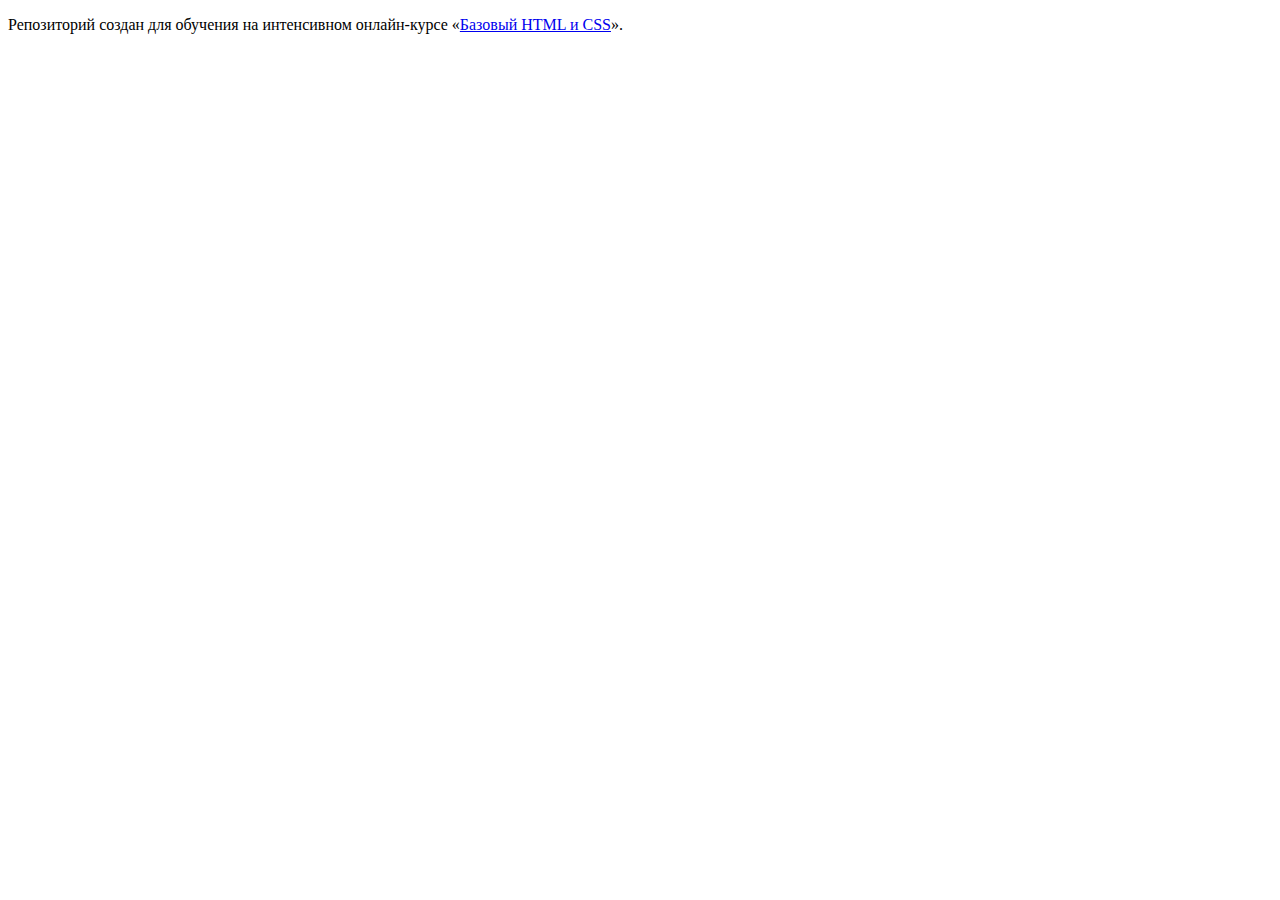
==== index.html @ f528b7aa ":hatching_chick:" ====
<!DOCTYPE html>
<html lang="ru">
  <head>
    <meta charset="utf-8">
    <title>HTML Academy: Седона</title>
  </head>
  <body>

    <p>Репозиторий создан для обучения на интенсивном онлайн‑курсе «<a href="https://htmlacademy.ru/intensive/htmlcss">Базовый HTML и CSS</a>».</p>

  </body>
</html>
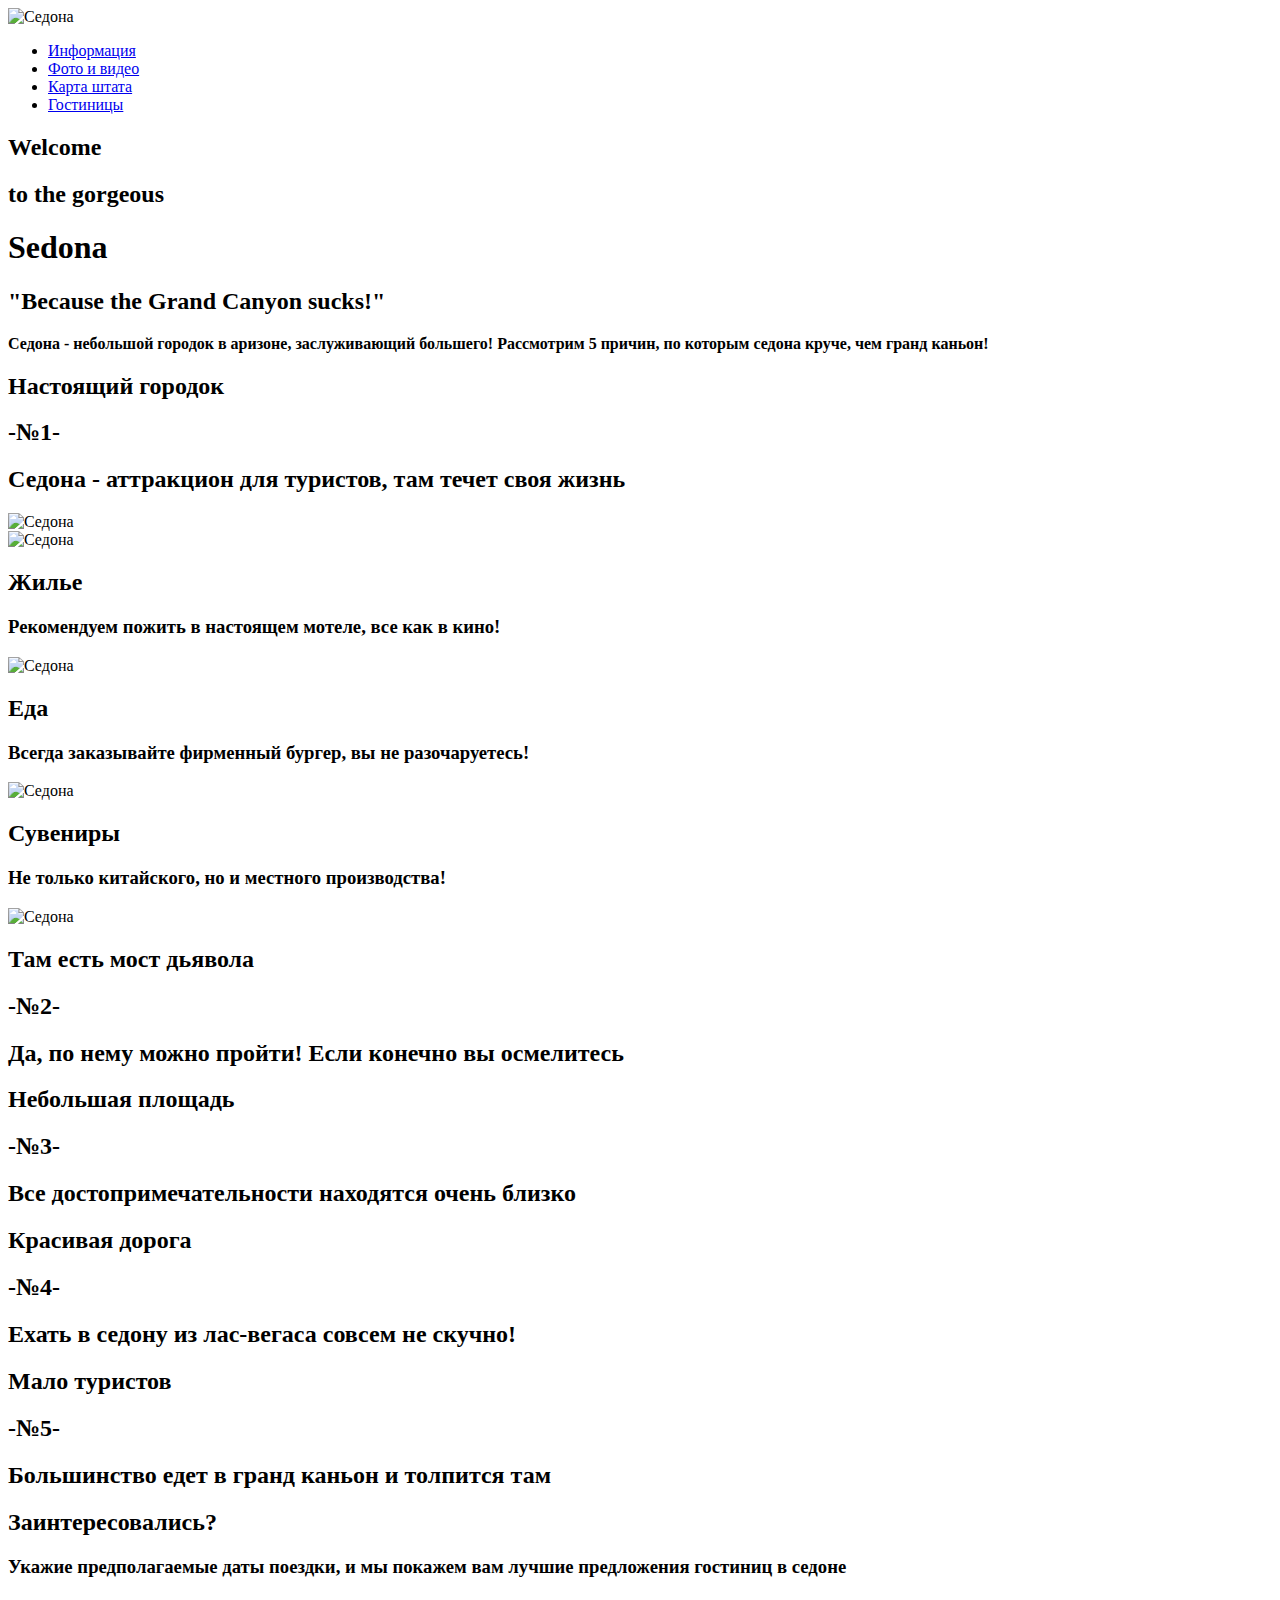
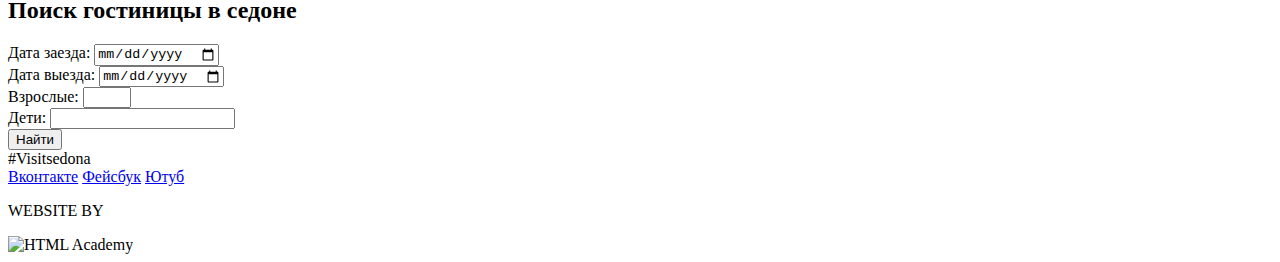
==== commit 57139101: "Разметка Каталога и Главной" ====
--- a/index.html
+++ b/index.html
@@ -5,8 +5,130 @@
     <title>HTML Academy: Седона</title>
   </head>
   <body>
-
-    <p>Репозиторий создан для обучения на интенсивном онлайн‑курсе «<a href="https://htmlacademy.ru/intensive/htmlcss">Базовый HTML и CSS</a>».</p>
-
+    <header class="main-header">
+          <div class="container">
+          <div class="logo">
+            <img src="http://placehold.it/150x100" alt="Седона" width="150" height="75">
+          </div>
+            <nav class="main-navigation">
+              <ul>
+                <li>
+                  <a href="#">Информация</a>
+                </li>
+                <li>
+                  <a href="#">Фото и видео</a>
+                </li>
+                <li>
+                  <a href="#">Карта штата</a>
+                </li>
+                <li>
+                  <a href="#">Гостиницы</a>
+                </li>
+              </ul>
+            </nav>
+          </div>
+        </header>
+    <main>
+      <div class="slide">
+        <h2 class="slide-sign1">Welcome</h2>
+        <h2 class="slide-sign2">to the gorgeous</h2>
+        <h1>Sedona</h1>
+        <h2 class="slide-sign2">"Because the Grand Canyon sucks!"</h2>
+      </div>
+      <div class="middle">
+        <b class="middle-sign1">Седона - небольшой городок в аризоне, заслуживающий большего!</b>
+        <b class="middle-sign2">Рассмотрим 5 причин, по которым седона круче, чем гранд каньон!</b>
+        <section class="middle-real">
+          <h2 class="middle-real-sign1">Настоящий городок</h2>
+          <h2 class="middle-real-sign2">-№1-</h2>
+          <h2 class="middle-real-sign3">Седона - аттракцион для туристов, там течет своя жизнь</h2>
+        </section>
+        <section class="middle-real-img">
+          <img class="middle-real-img1" src="http://placehold.it/150x100" alt="Седона" width="512" height="256">
+        </section>
+        <section class="middle-middle">
+        <img class="middle-middle-img" src="http://placehold.it/150x100" alt="Седона" width="150" height="150">
+        <h2 class="middle-middle-h2">Жилье</h2>
+        <h3 class="middle-middle-h3">Рекомендуем пожить в настоящем мотеле, все как в кино!</h3>
+        </section>
+        <section class="middle-middle">
+        <img class="middle-middle-img" src="http://placehold.it/150x100" alt="Седона" width="150" height="150">
+        <h2 class="middle-middle-h2">Еда</h2>
+        <h3 class="middle-middle-h3">Всегда заказывайте фирменный бургер, вы не разочаруетесь!</h3>
+        </section>
+        <section class="middle-middle">
+        <img class="middle-middle-img" src="http://placehold.it/150x100" alt="Седона" width="150" height="150">
+        <h2 class="middle-middle-h2">Сувениры</h2>
+        <h3 class="middle-middle-h3">Не только китайского, но и местного производства!</h3>
+        </section>
+        <section class="middle-bridge-img">
+          <img class="middle-bridge-img1" src="http://placehold.it/150x100" alt="Седона" width="512" height="256">
+        </section>
+        <section class="middle-bridge">
+          <h2 class="middle-bridge-sign1">Там есть мост дьявола</h2>
+          <h2 class="middle-bridge-sign2">-№2-</h2>
+          <h2 class="middle-bridge-sign3">Да, по нему можно пройти! Если конечно вы осмелитесь</h2>
+        </section>
+        <section class="middle-down">
+          <h2 class="middle-down-sign1">Небольшая площадь</h2>
+          <h2 class="middle-down-sign2">-№3-</h2>
+          <h2 class="middle-down-sign3">Все достопримечательности находятся очень близко</h2>
+        </section>
+        <section class="middle-down">
+          <h2 class="middle-down-sign1">Красивая дорога</h2>
+          <h2 class="middle-down-sign2">-№4-</h2>
+          <h2 class="middle-down-sign3">Ехать в седону из лас-вегаса совсем не скучно!</h2>
+        </section>
+        <section class="middle-down">
+          <h2 class="middle-down-sign1">Мало туристов</h2>
+          <h2 class="middle-down-sign2">-№5-</h2>
+          <h2 class="middle-down-sign3">Большинство едет в гранд каньон и толпится там</h2>
+        </section>
+      </div>
+      <div class="down">
+        <h2 class="down-sign1">Заинтересовались?</h2>
+        <h3 class="down-sign2">Укажие предполагаемые даты поездки,
+                                и мы покажем вам лучшие предложения гостиниц в седоне</h3>
+        <form class="hotel-form" action="/echo" method="post">
+          <div class="date-find"><h2>Поиск гостиницы в седоне</h2>
+          </div>
+          <div class="date-enter">
+                    <label for="date-enter">Дата заезда:</label>
+                    <input type="date" name="date-enter">
+          </div>
+          <div class="date-exit">
+                    <label for="date-exit">Дата выезда:</label>
+                    <input type="date" name="date-exit">
+          </div>
+          <div class="date-adult">
+                    <label for="date-adult">Взрослые:</label>
+                    <input type="number" min="1" max="5" name="date-adult">
+          </div>
+          <div class="date-child">
+                    <label for="date-child">Дети:</label>
+                    <input type="number" name="date-child">
+          </div>
+          <div class="submit">
+                    <input type="submit" value="Найти">
+          </div>
+        </form>
+      </div>
+    </main>
+    <footer class="main-footer">
+      <div class="container">
+        <section class="footer-contacts">
+          #Visitsedona
+        </section>
+        <section class="footer-social">
+          <a class="social-btn social-btn-vk" href="#">Вконтакте</a>
+          <a class="social-btn social-btn-fb" href="#">Фейсбук</a>
+          <a class="social-btn social-btn-youtube" href="#">Ютуб</a>
+        </section>
+        <section class="footer-copyright">
+          <p>WEBSITE BY</p>
+          <img class="btn" href="https://htmlacademy.ru" src="http://placehold.it/150x100" alt="HTML Academy" width="150" height="50">
+        </section>
+      </div>
+    </footer>
   </body>
 </html>
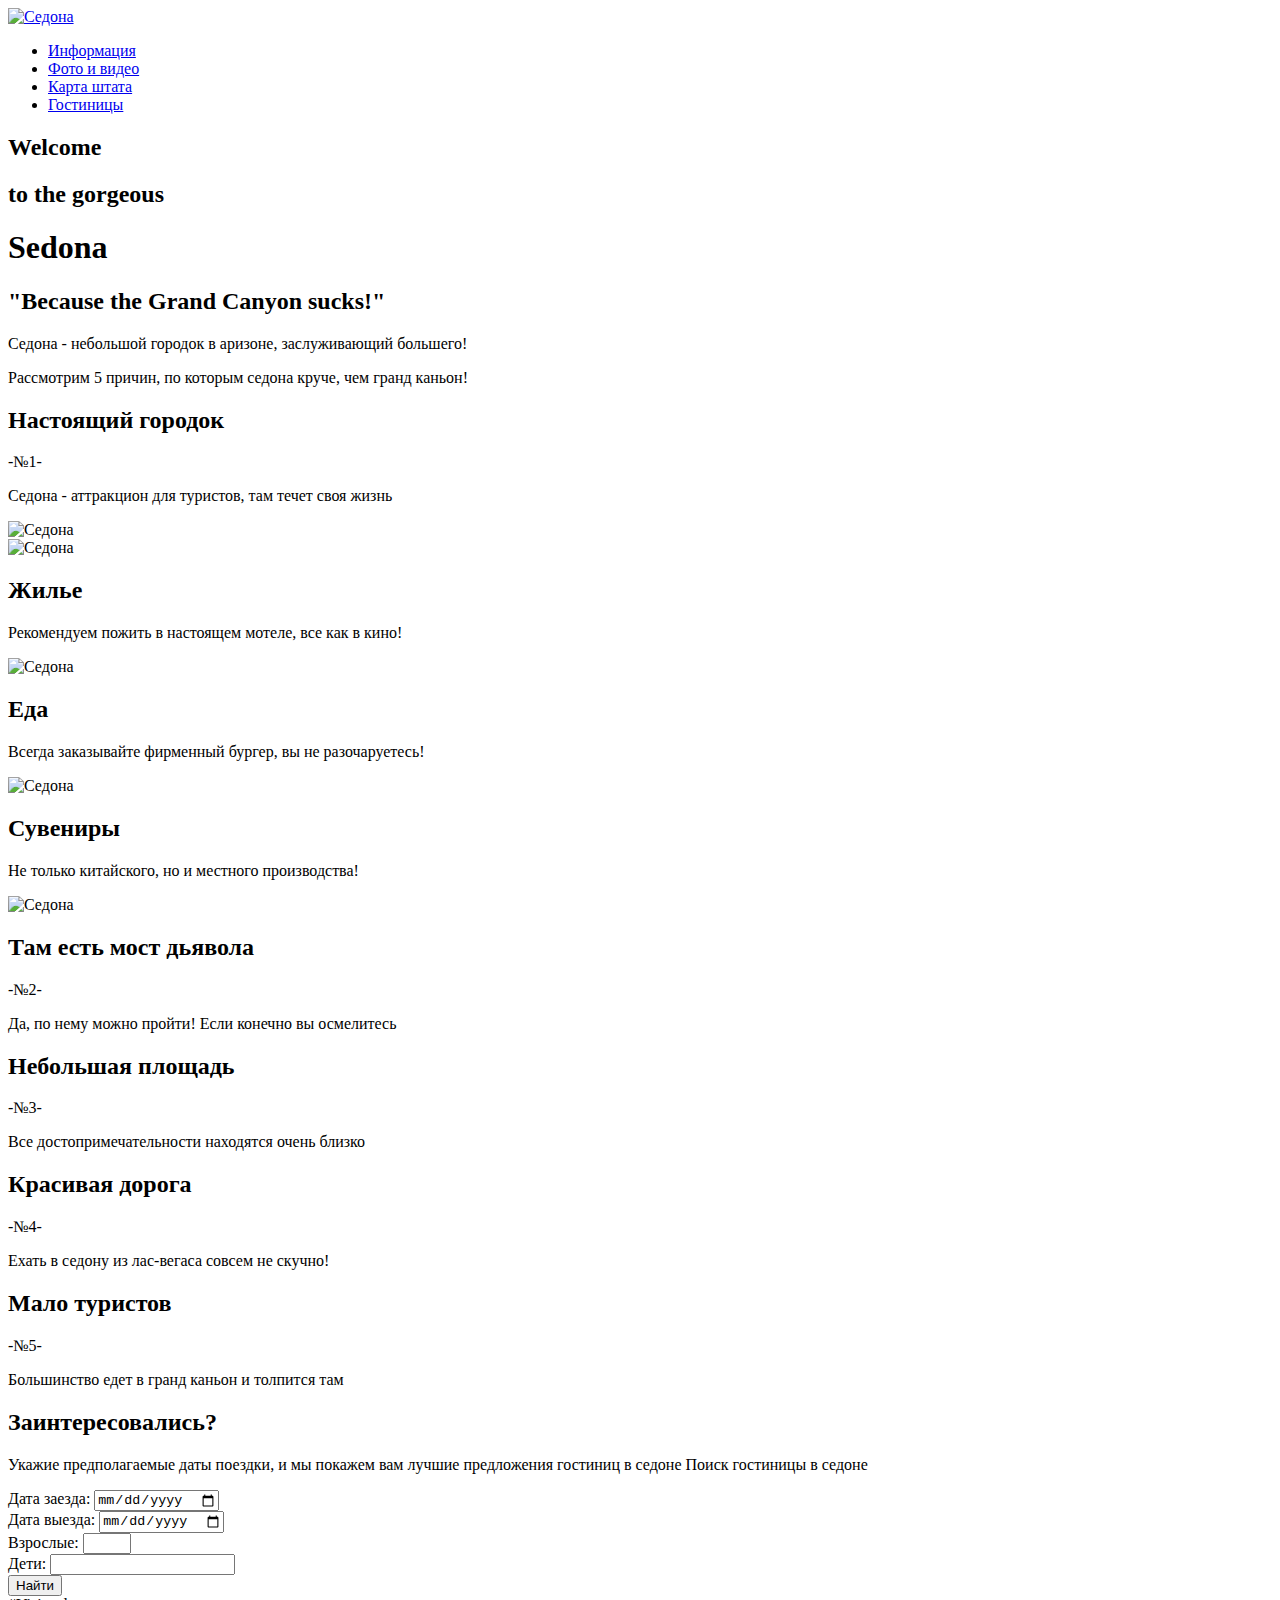
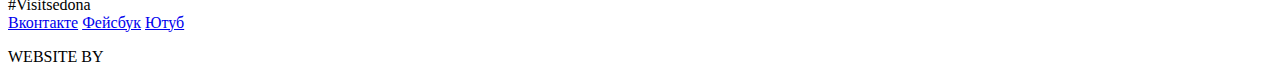
==== commit 9d4f1e6a: "Исправил Седону" ====
--- a/index.html
+++ b/index.html
@@ -7,7 +7,7 @@
   <body>
     <header class="main-header">
           <div class="container">
-          <div class="logo">
+          <a href="#" class="logo">
             <img src="http://placehold.it/150x100" alt="Седона" width="150" height="75">
           </div>
             <nav class="main-navigation">
@@ -36,62 +36,61 @@
         <h2 class="slide-sign2">"Because the Grand Canyon sucks!"</h2>
       </div>
       <div class="middle">
-        <b class="middle-sign1">Седона - небольшой городок в аризоне, заслуживающий большего!</b>
-        <b class="middle-sign2">Рассмотрим 5 причин, по которым седона круче, чем гранд каньон!</b>
+        <p class="middle-sign1">Седона - небольшой городок в аризоне, заслуживающий большего!</b>
+        <p class="middle-sign2">Рассмотрим 5 причин, по которым седона круче, чем гранд каньон!</b>
         <section class="middle-real">
-          <h2 class="middle-real-sign1">Настоящий городок</h2>
-          <h2 class="middle-real-sign2">-№1-</h2>
-          <h2 class="middle-real-sign3">Седона - аттракцион для туристов, там течет своя жизнь</h2>
+          <h2 class="middle-real-headline">Настоящий городок</h2>
+          <p class="middle-real-number">-№1-</h2>
+          <p class="middle-real-text">Седона - аттракцион для туристов, там течет своя жизнь</h2>
         </section>
         <section class="middle-real-img">
           <img class="middle-real-img1" src="http://placehold.it/150x100" alt="Седона" width="512" height="256">
         </section>
         <section class="middle-middle">
         <img class="middle-middle-img" src="http://placehold.it/150x100" alt="Седона" width="150" height="150">
-        <h2 class="middle-middle-h2">Жилье</h2>
-        <h3 class="middle-middle-h3">Рекомендуем пожить в настоящем мотеле, все как в кино!</h3>
+        <h2 class="middle-middle-headline">Жилье</h2>
+        <p class="middle-middle-text">Рекомендуем пожить в настоящем мотеле, все как в кино!</h3>
         </section>
         <section class="middle-middle">
         <img class="middle-middle-img" src="http://placehold.it/150x100" alt="Седона" width="150" height="150">
-        <h2 class="middle-middle-h2">Еда</h2>
-        <h3 class="middle-middle-h3">Всегда заказывайте фирменный бургер, вы не разочаруетесь!</h3>
+        <h2 class="middle-middle-headline">Еда</h2>
+        <p class="middle-middle-text">Всегда заказывайте фирменный бургер, вы не разочаруетесь!</h3>
         </section>
         <section class="middle-middle">
         <img class="middle-middle-img" src="http://placehold.it/150x100" alt="Седона" width="150" height="150">
-        <h2 class="middle-middle-h2">Сувениры</h2>
-        <h3 class="middle-middle-h3">Не только китайского, но и местного производства!</h3>
+        <h2 class="middle-middle-headline">Сувениры</h2>
+        <p class="middle-middle-text">Не только китайского, но и местного производства!</h3>
         </section>
         <section class="middle-bridge-img">
-          <img class="middle-bridge-img1" src="http://placehold.it/150x100" alt="Седона" width="512" height="256">
+          <img src="http://placehold.it/150x100" alt="Седона" width="512" height="256">
         </section>
         <section class="middle-bridge">
-          <h2 class="middle-bridge-sign1">Там есть мост дьявола</h2>
-          <h2 class="middle-bridge-sign2">-№2-</h2>
-          <h2 class="middle-bridge-sign3">Да, по нему можно пройти! Если конечно вы осмелитесь</h2>
+          <h2 class="middle-bridge-headline">Там есть мост дьявола</h2>
+          <p class="middle-bridge-number">-№2-</h2>
+          <p class="middle-bridge-text">Да, по нему можно пройти! Если конечно вы осмелитесь</h2>
         </section>
         <section class="middle-down">
-          <h2 class="middle-down-sign1">Небольшая площадь</h2>
-          <h2 class="middle-down-sign2">-№3-</h2>
-          <h2 class="middle-down-sign3">Все достопримечательности находятся очень близко</h2>
+          <h2 class="middle-down-headline">Небольшая площадь</h2>
+          <p class="middle-down-number">-№3-</h2>
+          <p class="middle-down-text">Все достопримечательности находятся очень близко</h2>
         </section>
         <section class="middle-down">
-          <h2 class="middle-down-sign1">Красивая дорога</h2>
-          <h2 class="middle-down-sign2">-№4-</h2>
-          <h2 class="middle-down-sign3">Ехать в седону из лас-вегаса совсем не скучно!</h2>
+          <h2 class="middle-down-headline">Красивая дорога</h2>
+          <p class="middle-down-number">-№4-</h2>
+          <p class="middle-down-text">Ехать в седону из лас-вегаса совсем не скучно!</h2>
         </section>
         <section class="middle-down">
-          <h2 class="middle-down-sign1">Мало туристов</h2>
-          <h2 class="middle-down-sign2">-№5-</h2>
-          <h2 class="middle-down-sign3">Большинство едет в гранд каньон и толпится там</h2>
+          <h2 class="middle-down-headline">Мало туристов</h2>
+          <p class="middle-down-number">-№5-</h2>
+          <p class="middle-down-text">Большинство едет в гранд каньон и толпится там</h2>
         </section>
       </div>
       <div class="down">
-        <h2 class="down-sign1">Заинтересовались?</h2>
-        <h3 class="down-sign2">Укажие предполагаемые даты поездки,
+        <h2 class="down-headline">Заинтересовались?</h2>
+        <p class="down-text">Укажие предполагаемые даты поездки,
                                 и мы покажем вам лучшие предложения гостиниц в седоне</h3>
-        <form class="hotel-form" action="/echo" method="post">
-          <div class="date-find"><h2>Поиск гостиницы в седоне</h2>
-          </div>
+        <a class="date-find">Поиск гостиницы в седоне</a>
+        <form class="search-form" action="/echo" method="post">
           <div class="date-enter">
                     <label for="date-enter">Дата заезда:</label>
                     <input type="date" name="date-enter">
@@ -109,7 +108,7 @@
                     <input type="number" name="date-child">
           </div>
           <div class="submit">
-                    <input type="submit" value="Найти">
+                    <button type="submit">Найти</button>
           </div>
         </form>
       </div>
@@ -126,7 +125,7 @@
         </section>
         <section class="footer-copyright">
           <p>WEBSITE BY</p>
-          <img class="btn" href="https://htmlacademy.ru" src="http://placehold.it/150x100" alt="HTML Academy" width="150" height="50">
+          <a href="https://htmlacademy.ru" src="http://placehold.it/150x100" alt="HTML Academy" width="150" height="50">
         </section>
       </div>
     </footer>
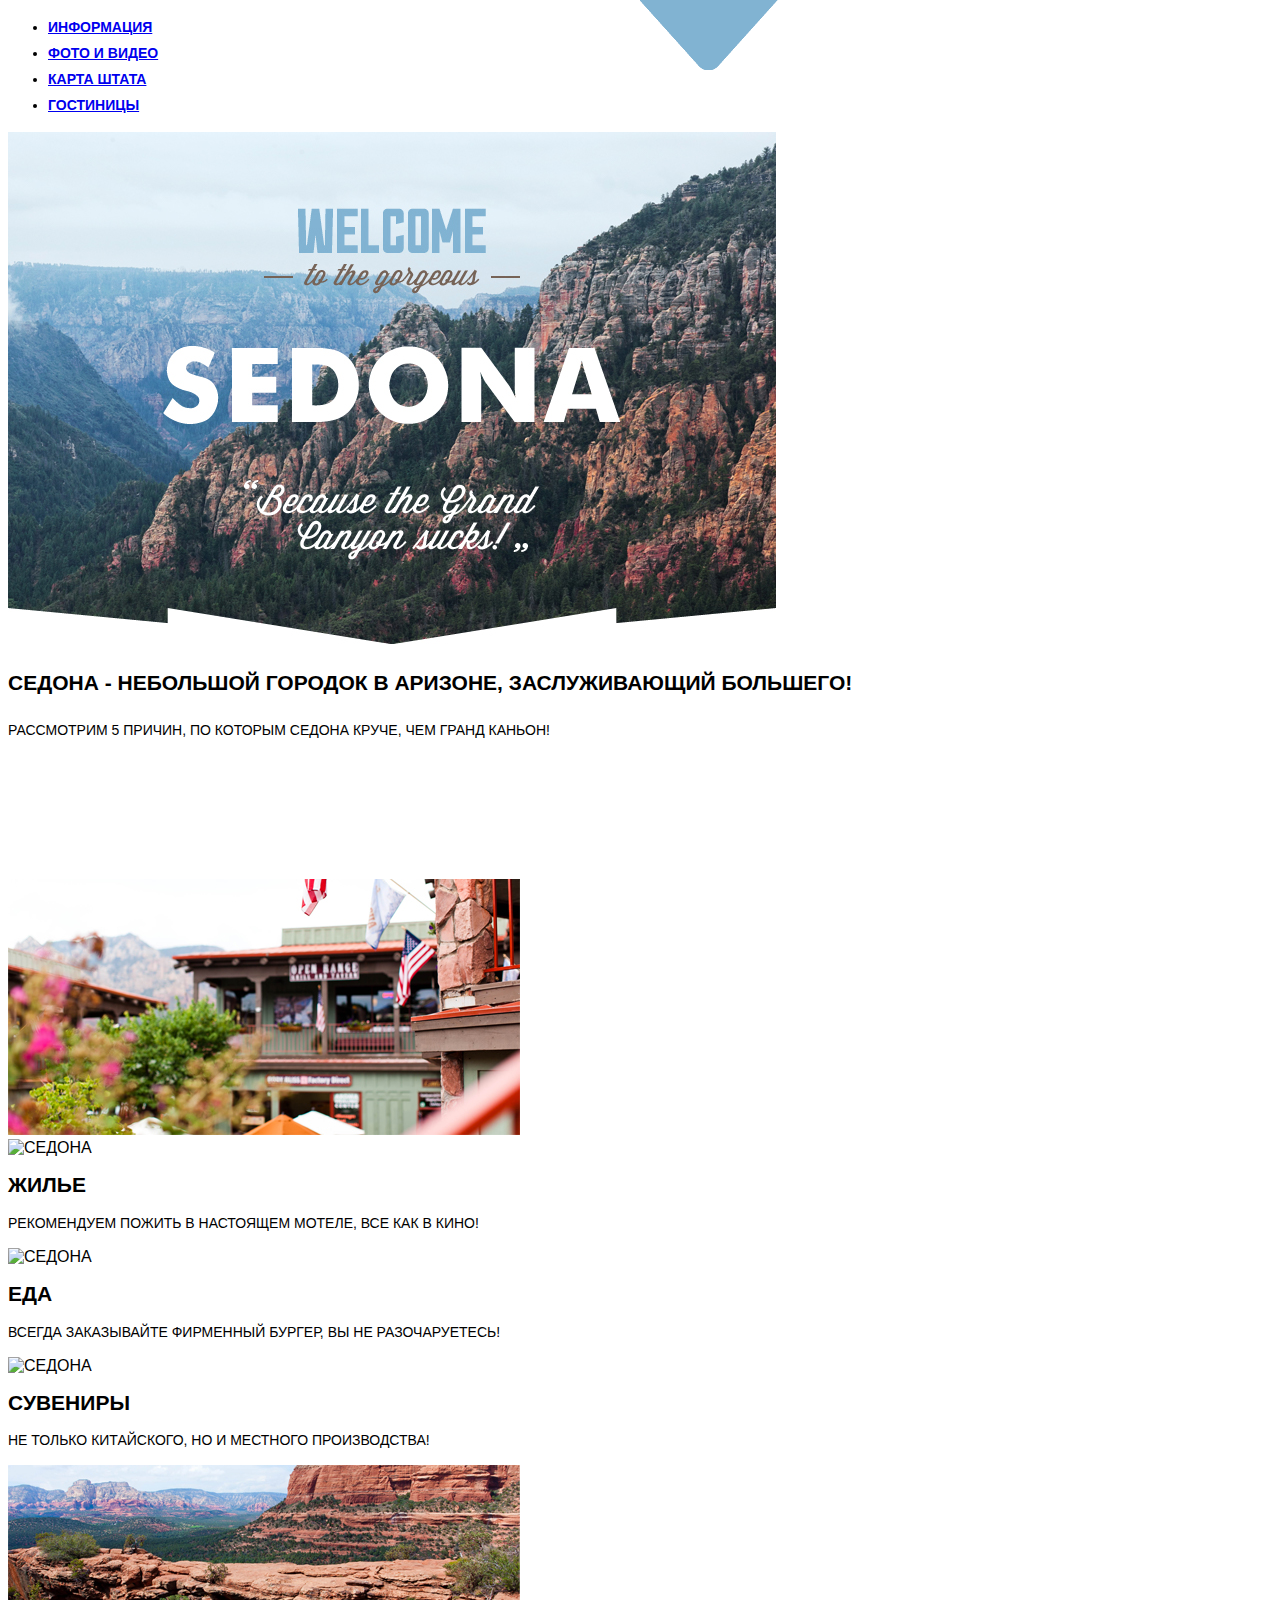
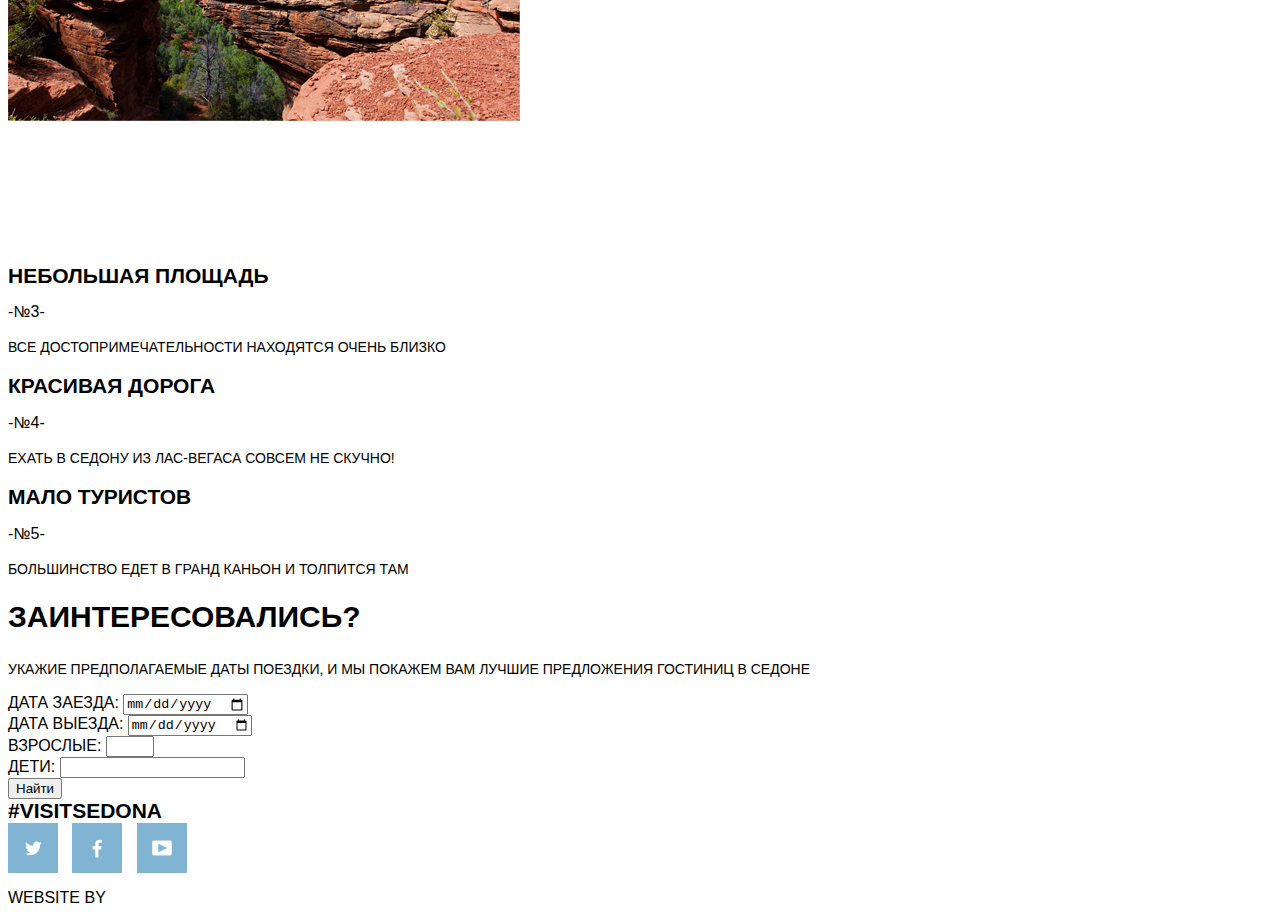
==== commit aec4aa77: "Добавил фотошоп и css Седона" ====
--- a/index.html
+++ b/index.html
@@ -2,14 +2,13 @@
 <html lang="ru">
   <head>
     <meta charset="utf-8">
+    <link href="css/style.css" rel="stylesheet">
     <title>HTML Academy: Седона</title>
   </head>
   <body>
     <header class="main-header">
           <div class="container">
           <a href="#" class="logo">
-            <img src="http://placehold.it/150x100" alt="Седона" width="150" height="75">
-          </div>
             <nav class="main-navigation">
               <ul>
                 <li>
@@ -27,13 +26,10 @@
               </ul>
             </nav>
           </div>
-        </header>
+    </header>
     <main>
       <div class="slide">
-        <h2 class="slide-sign1">Welcome</h2>
-        <h2 class="slide-sign2">to the gorgeous</h2>
-        <h1>Sedona</h1>
-        <h2 class="slide-sign2">"Because the Grand Canyon sucks!"</h2>
+        <img src="img/main-font.jpg" alt="Седона" width="768" height="513">
       </div>
       <div class="middle">
         <p class="middle-sign1">Седона - небольшой городок в аризоне, заслуживающий большего!</b>
@@ -44,25 +40,25 @@
           <p class="middle-real-text">Седона - аттракцион для туристов, там течет своя жизнь</h2>
         </section>
         <section class="middle-real-img">
-          <img class="middle-real-img1" src="http://placehold.it/150x100" alt="Седона" width="512" height="256">
+          <img class="middle-real-img" src="img/picture1.jpg" alt="Седона" width="512" height="256">
         </section>
         <section class="middle-middle">
-        <img class="middle-middle-img" src="http://placehold.it/150x100" alt="Седона" width="150" height="150">
+        <img class="middle-middle-img" src="img/layer39.png" alt="Седона" width="80" height="80">
         <h2 class="middle-middle-headline">Жилье</h2>
         <p class="middle-middle-text">Рекомендуем пожить в настоящем мотеле, все как в кино!</h3>
         </section>
         <section class="middle-middle">
-        <img class="middle-middle-img" src="http://placehold.it/150x100" alt="Седона" width="150" height="150">
+        <img class="middle-middle-img" src="img/layer40.png" alt="Седона" width="80" height="80">
         <h2 class="middle-middle-headline">Еда</h2>
         <p class="middle-middle-text">Всегда заказывайте фирменный бургер, вы не разочаруетесь!</h3>
         </section>
         <section class="middle-middle">
-        <img class="middle-middle-img" src="http://placehold.it/150x100" alt="Седона" width="150" height="150">
+        <img class="middle-middle-img" src="img/layer41-1.png" alt="Седона" width="80" height="80">
         <h2 class="middle-middle-headline">Сувениры</h2>
         <p class="middle-middle-text">Не только китайского, но и местного производства!</h3>
         </section>
         <section class="middle-bridge-img">
-          <img src="http://placehold.it/150x100" alt="Седона" width="512" height="256">
+          <img src="img/picture2.jpg" alt="Седона" width="512" height="256">
         </section>
         <section class="middle-bridge">
           <h2 class="middle-bridge-headline">Там есть мост дьявола</h2>
@@ -119,13 +115,13 @@
           #Visitsedona
         </section>
         <section class="footer-social">
-          <a class="social-btn social-btn-vk" href="#">Вконтакте</a>
-          <a class="social-btn social-btn-fb" href="#">Фейсбук</a>
-          <a class="social-btn social-btn-youtube" href="#">Ютуб</a>
+          <a class="social-btn social-btn-tw" href="#"></a>
+          <a class="social-btn social-btn-fb" href="#"></a>
+          <a class="social-btn social-btn-youtube" href="#"></a>
         </section>
         <section class="footer-copyright">
           <p>WEBSITE BY</p>
-          <a href="https://htmlacademy.ru" src="http://placehold.it/150x100" alt="HTML Academy" width="150" height="50">
+          <a href="https://htmlacademy.ru" src="img/htmlacademy.png" alt="HTML Academy" width="113" height="39">
         </section>
       </div>
     </footer>
--- a/css/style.css
+++ b/css/style.css
@@ -0,0 +1,156 @@
+body {
+  font-family: sans-serif;
+  text-transform: uppercase;
+}
+.logo {
+  display: inline-block;
+  width: 138px;
+  height: 70px;
+  position:absolute;
+  top: 0;
+  left: 50%;
+  background-image: url("../img/logo-layer.png");
+  background-position: center;
+  background-repeat: no-repeat;
+}
+.main-navigation {
+  color: #000000;
+  font-size: 14px;
+  line-height: 26px;
+  font-weight: bold;
+}
+.middle-sign1 {
+  color: #000000;
+  font-size: 21px;
+  line-height: 26px;
+  font-weight: bold;
+}
+.middle-sign2 {
+  color: #000000;
+  font-size: 14px;
+  line-height: 26px;
+  font-weight: normal;
+}
+.middle-real-headline, .middle-bridge-headline {
+  color: #ffffff;
+  font-size: 21px;
+  line-height: 26px;
+  font-weight: normal;
+}
+.middle-real-number, .middle-bridge-number {
+  color: #ffffff;
+  font-size: 14px;
+  line-height: 26px;
+  font-weight: normal;
+}
+.middle-real-text, .middle-bridge-text {
+  color: #ffffff;
+  font-size: 14px;
+  line-height: 21px;
+  font-weight: normal;
+}
+.middle-middle-headline, .middle-down-headline {
+  color: #000000;
+  font-size: 21px;
+  line-height: 21px;
+  font-weight: bold;
+}
+.middle-middle-text, .middle-down-text {
+  color: #000000;
+  font-size: 14px;
+  line-height: 21px;
+  font-weight: normal;
+}
+.down-headline {
+  color: #000000;
+  font-size: 30px;
+  line-height: 24px;
+  font-weight: bold;
+}
+.down-text {
+  color: #000000;
+  font-size: 14px;
+  line-height: 21px;
+  font-weight: normal;
+}
+.date-find {
+  color: #ffffff;
+  font-size: 21px;
+  line-height: 26px;
+  font-weight: bold;
+}
+.footer-contacts {
+  color: #000000;
+  font-size: 21px;
+  line-height: auto;
+  font-weight: bold;
+}
+/*catalog*/
+.h3 {
+  color: #ffffff;
+  font-size: 16px;
+  line-height: 21px;
+  font-weight: bold;
+}
+.infra li, .cost-type li {
+  color: #ffffff;
+  font-size: 14px;
+  line-height: 21px;
+  font-weight: normal;
+}
+.range {
+  color: #ffffff;
+  font-size: 16px;
+  line-height: auto;
+  font-weight: bold;
+}
+.findout p {
+  color: #000000;
+  font-size: 21px;
+  line-height: 26px;
+  font-weight: bold;
+}
+.findout > li {
+  color: #000000;
+  font-size: 12px;
+  line-height: 18px;
+  font-weight: normal;
+}
+.hotel-item > h2 {
+  color: #000000;
+  font-size: 21px;
+  line-height: 26px;
+  font-weight: bold;
+}
+.hotel-item > p {
+  color: #000000;
+  font-size: 14px;
+  line-height: 21px;
+  font-weight: normal;
+}
+.hotel-item .rating {
+  color: #666667;
+  font-size: 14px;
+  line-height: 21px;
+  font-weight: normal;
+}
+.social-btn {
+  display: inline-block;
+  width: 50px;
+  height: 50px;
+  margin-right: 10px;
+  vertical-align: middle;
+  background: #81b3d2 no-repeat;
+}
+.social-btn-tw {
+  background-position: center;
+  background-image: url("../img/t.png");
+}
+.social-btn-fb {
+  background-position: center;
+  background-image: url("../img/f.png");
+}
+.social-btn-youtube {
+  background-position: center;
+  background-image: url("../img/youtube.png");
+}
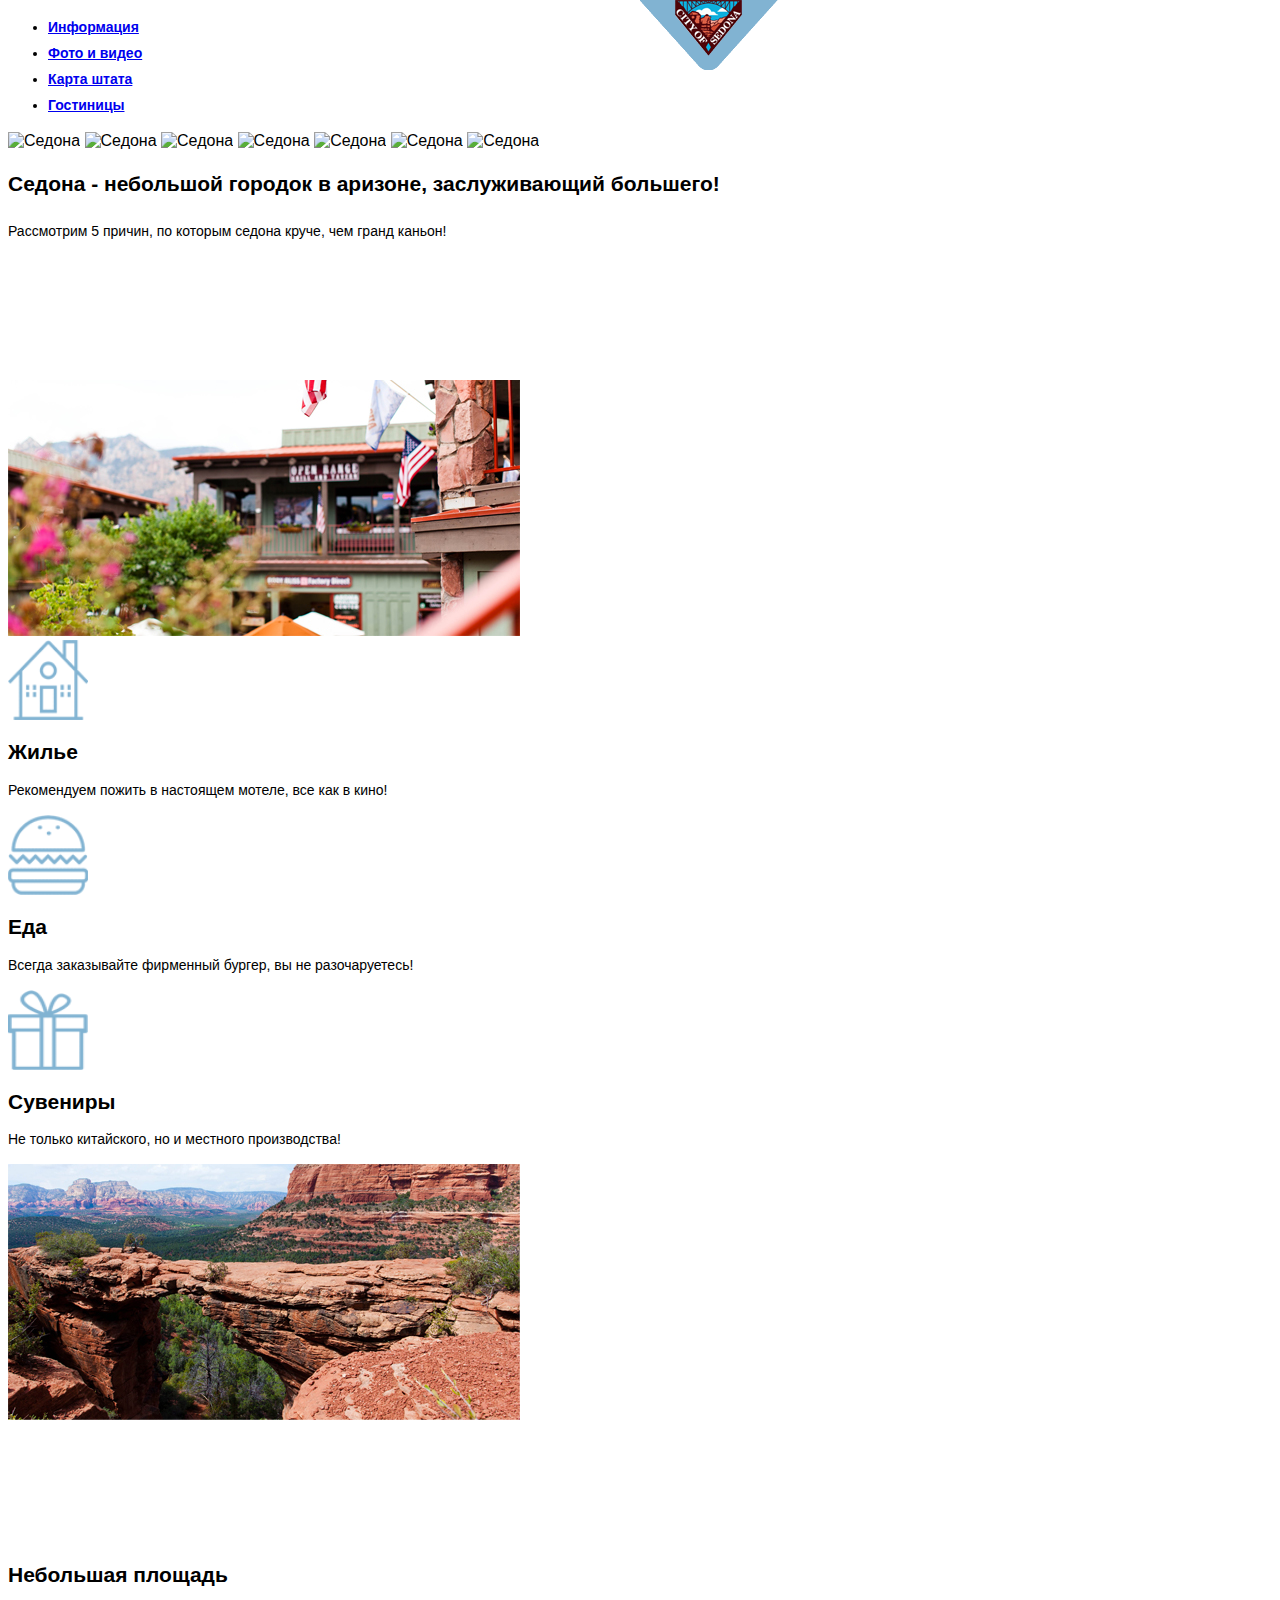
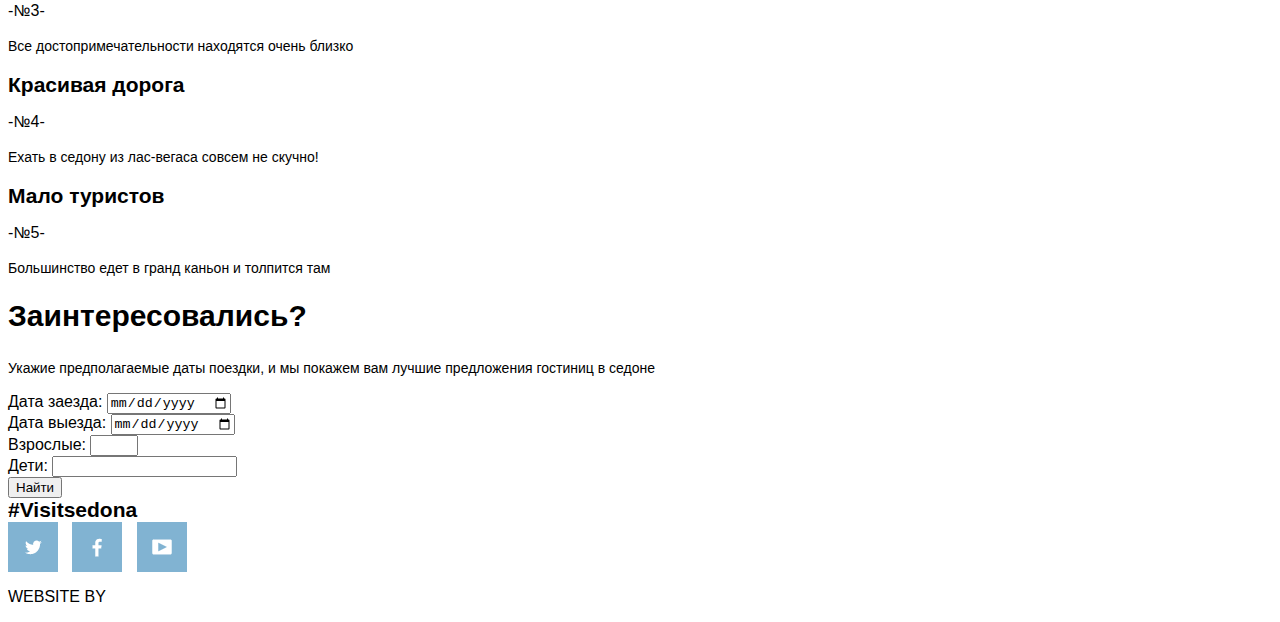
==== commit 423ad065: "Фотошоп изменения" ====
--- a/index.html
+++ b/index.html
@@ -29,7 +29,13 @@
     </header>
     <main>
       <div class="slide">
-        <img src="img/main-font.jpg" alt="Седона" width="768" height="513">
+        <img src="background.jpg" alt="Седона" width="768" height="513">
+        <img src="welcome.png" alt="Седона" width="188" height="45">
+        <img src="to the gorgeous.png" alt="Седона" width="176" height="30">
+        <img src="sedona.png" alt="Седона" width="458" height="78">
+        <img src="because.png" alt="Седона" width="296" height="80">
+        <img src="line.png" alt="Седона" width="256" height="2">
+        <img src="main-shape.png" alt="Седона" width="1200" height="57">
       </div>
       <div class="middle">
         <p class="middle-sign1">Седона - небольшой городок в аризоне, заслуживающий большего!</b>
@@ -43,17 +49,17 @@
           <img class="middle-real-img" src="img/picture1.jpg" alt="Седона" width="512" height="256">
         </section>
         <section class="middle-middle">
-        <img class="middle-middle-img" src="img/layer39.png" alt="Седона" width="80" height="80">
+        <img class="middle-middle-img" src="img/house.png" alt="Седона" width="80" height="80">
         <h2 class="middle-middle-headline">Жилье</h2>
         <p class="middle-middle-text">Рекомендуем пожить в настоящем мотеле, все как в кино!</h3>
         </section>
         <section class="middle-middle">
-        <img class="middle-middle-img" src="img/layer40.png" alt="Седона" width="80" height="80">
+        <img class="middle-middle-img" src="img/burger.png" alt="Седона" width="80" height="80">
         <h2 class="middle-middle-headline">Еда</h2>
         <p class="middle-middle-text">Всегда заказывайте фирменный бургер, вы не разочаруетесь!</h3>
         </section>
         <section class="middle-middle">
-        <img class="middle-middle-img" src="img/layer41-1.png" alt="Седона" width="80" height="80">
+        <img class="middle-middle-img" src="img/present.png" alt="Седона" width="80" height="80">
         <h2 class="middle-middle-headline">Сувениры</h2>
         <p class="middle-middle-text">Не только китайского, но и местного производства!</h3>
         </section>
--- a/css/style.css
+++ b/css/style.css
@@ -1,6 +1,5 @@
 body {
   font-family: sans-serif;
-  text-transform: uppercase;
 }
 .logo {
   display: inline-block;
@@ -9,7 +8,7 @@
   position:absolute;
   top: 0;
   left: 50%;
-  background-image: url("../img/logo-layer.png");
+  background-image: url("../img/logo.png");
   background-position: center;
   background-repeat: no-repeat;
 }
@@ -19,6 +18,8 @@
   line-height: 26px;
   font-weight: bold;
 }
+/*main-picture*/
+
 .middle-sign1 {
   color: #000000;
   font-size: 21px;
@@ -86,6 +87,9 @@
   font-weight: bold;
 }
 /*catalog*/
+.hotel-form {
+  background: url("../img/filter-background.jpg")
+}
 .h3 {
   color: #ffffff;
   font-size: 16px;
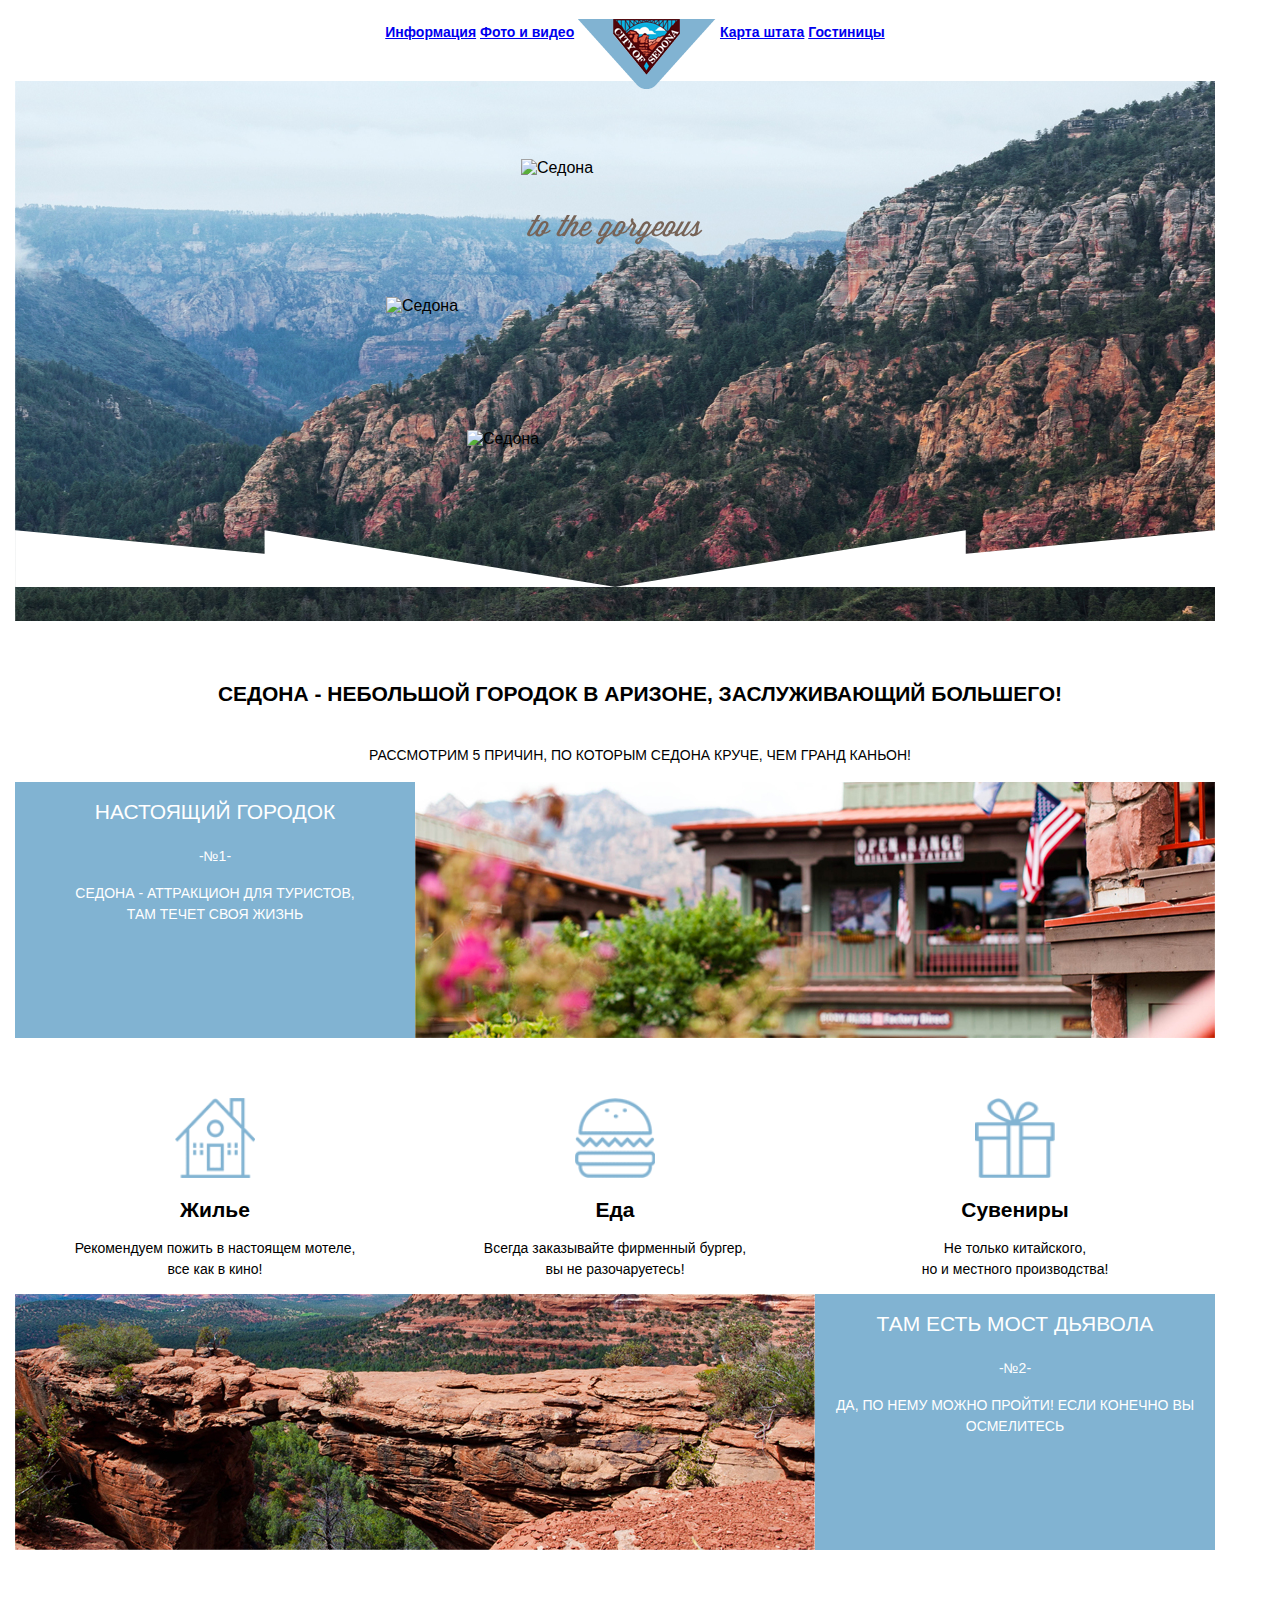
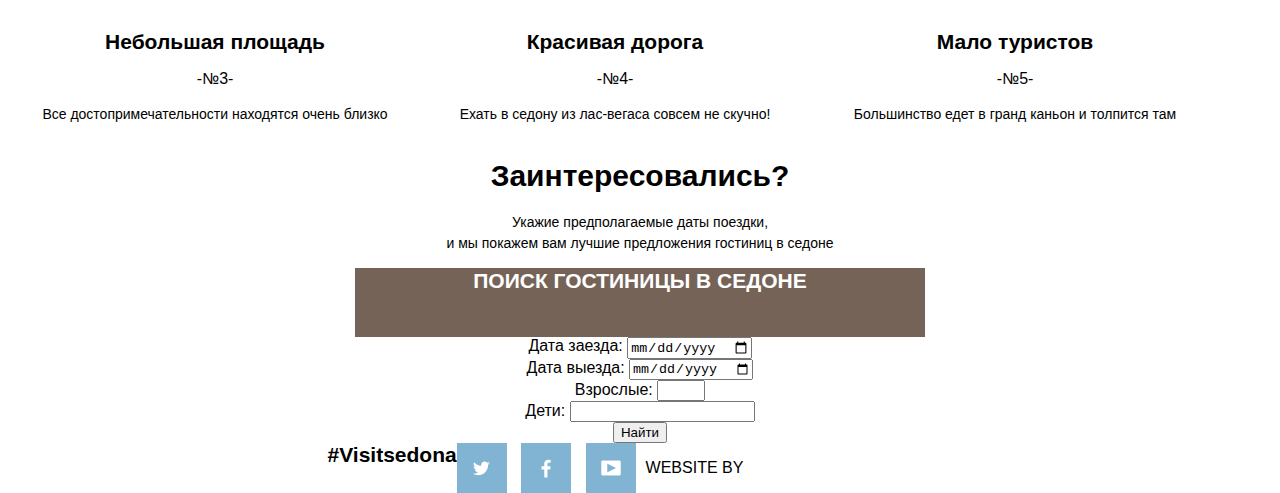
==== commit 5fdfb1c9: "доделал1" ====
--- a/index.html
+++ b/index.html
@@ -8,7 +8,6 @@
   <body>
     <header class="main-header">
           <div class="container">
-          <a href="#" class="logo">
             <nav class="main-navigation">
               <ul>
                 <li>
@@ -16,6 +15,9 @@
                 </li>
                 <li>
                   <a href="#">Фото и видео</a>
+                </li>
+                <li>
+                  <a class="logo" href="#"></a>
                 </li>
                 <li>
                   <a href="#">Карта штата</a>
@@ -29,48 +31,57 @@
     </header>
     <main>
       <div class="slide">
-        <img src="background.jpg" alt="Седона" width="768" height="513">
-        <img src="welcome.png" alt="Седона" width="188" height="45">
-        <img src="to the gorgeous.png" alt="Седона" width="176" height="30">
-        <img src="sedona.png" alt="Седона" width="458" height="78">
-        <img src="because.png" alt="Седона" width="296" height="80">
-        <img src="line.png" alt="Седона" width="256" height="2">
-        <img src="main-shape.png" alt="Седона" width="1200" height="57">
+        <img src="img/welcome.png" alt="Седона" width="188" height="45">
+        <img src="img/gorgeous.png" alt="Седона" width="176" height="30">
+        <img src="img/sedona.png" alt="Седона" width="458" height="78">
+        <img src="img/because.png" alt="Седона" width="296" height="80">
+        <img src="img/main-shape.png" alt="Седона" width="1200" height="57">
       </div>
-      <div class="middle">
-        <p class="middle-sign1">Седона - небольшой городок в аризоне, заслуживающий большего!</b>
-        <p class="middle-sign2">Рассмотрим 5 причин, по которым седона круче, чем гранд каньон!</b>
+        <p class="middle-sign1">Седона - небольшой городок в аризоне,
+           заслуживающий большего!</p>
+        <p class="middle-sign2">Рассмотрим 5 причин, по которым седона круче, чем гранд каньон!</p>
+      <div class="middle-block1 clearfix">
         <section class="middle-real">
           <h2 class="middle-real-headline">Настоящий городок</h2>
           <p class="middle-real-number">-№1-</h2>
-          <p class="middle-real-text">Седона - аттракцион для туристов, там течет своя жизнь</h2>
+          <p class="middle-real-text">Седона - аттракцион для туристов,
+             <br>там течет своя жизнь</h2>
         </section>
         <section class="middle-real-img">
-          <img class="middle-real-img" src="img/picture1.jpg" alt="Седона" width="512" height="256">
+          <img class="middle-real-img" src="img/picture1.jpg" alt="Седона" width="800" height="256">
+        </section>
+      </div>
+      <div class="middle-block2 clearfix">
+        <section class="middle-middle">
+          <img class="middle-middle-img" src="img/house.png" alt="Седона" width="80" height="80">
+          <h2 class="middle-middle-headline">Жилье</h2>
+          <p class="middle-middle-text">Рекомендуем пожить в настоящем мотеле,
+             <br>все как в кино!</h3>
         </section>
         <section class="middle-middle">
-        <img class="middle-middle-img" src="img/house.png" alt="Седона" width="80" height="80">
-        <h2 class="middle-middle-headline">Жилье</h2>
-        <p class="middle-middle-text">Рекомендуем пожить в настоящем мотеле, все как в кино!</h3>
+          <img class="middle-middle-img" src="img/burger.png" alt="Седона" width="80" height="80">
+          <h2 class="middle-middle-headline">Еда</h2>
+          <p class="middle-middle-text">Всегда заказывайте фирменный бургер,
+             <br>вы не разочаруетесь!</h3>
         </section>
-        <section class="middle-middle">
-        <img class="middle-middle-img" src="img/burger.png" alt="Седона" width="80" height="80">
-        <h2 class="middle-middle-headline">Еда</h2>
-        <p class="middle-middle-text">Всегда заказывайте фирменный бургер, вы не разочаруетесь!</h3>
+          <section class="middle-middle">
+            <img class="middle-middle-img" src="img/present.png" alt="Седона" width="80" height="80">
+            <h2 class="middle-middle-headline">Сувениры</h2>
+            <p class="middle-middle-text">Не только китайского,
+              <br> но и местного производства!</h3>
         </section>
-        <section class="middle-middle">
-        <img class="middle-middle-img" src="img/present.png" alt="Седона" width="80" height="80">
-        <h2 class="middle-middle-headline">Сувениры</h2>
-        <p class="middle-middle-text">Не только китайского, но и местного производства!</h3>
-        </section>
+      </div>
+      <div class="middle-block3 clearfix">
         <section class="middle-bridge-img">
-          <img src="img/picture2.jpg" alt="Седона" width="512" height="256">
+          <img src="img/picture2.jpg" alt="Седона" width="800" height="256">
         </section>
         <section class="middle-bridge">
           <h2 class="middle-bridge-headline">Там есть мост дьявола</h2>
           <p class="middle-bridge-number">-№2-</h2>
           <p class="middle-bridge-text">Да, по нему можно пройти! Если конечно вы осмелитесь</h2>
         </section>
+      </div>
+      <div class="middle-block4 clearfix">
         <section class="middle-down">
           <h2 class="middle-down-headline">Небольшая площадь</h2>
           <p class="middle-down-number">-№3-</h2>
@@ -87,11 +98,14 @@
           <p class="middle-down-text">Большинство едет в гранд каньон и толпится там</h2>
         </section>
       </div>
+    </div>
       <div class="down">
         <h2 class="down-headline">Заинтересовались?</h2>
         <p class="down-text">Укажие предполагаемые даты поездки,
-                                и мы покажем вам лучшие предложения гостиниц в седоне</h3>
-        <a class="date-find">Поиск гостиницы в седоне</a>
+                                <br>и мы покажем вам лучшие предложения гостиниц в седоне</p>
+        <div class="date-find">
+        <a>Поиск гостиницы в седоне</a>
+        </div>
         <form class="search-form" action="/echo" method="post">
           <div class="date-enter">
                     <label for="date-enter">Дата заезда:</label>
--- a/css/style.css
+++ b/css/style.css
@@ -1,13 +1,27 @@
 body {
   font-family: sans-serif;
+  width: 1250px;
+  margin: 0 auto;
+}
+.main-header {
+  width: 1200px;
+}
+.container {
+  margin-left: auto;
+  margin-right: auto;
+  width: 50%;
+}
+.main-navigation li {
+  display: inline-block;
+  margin: 0 auto;
+  text-align: center;
+  vertical-align: text-top;
+  text-decoration: none;
 }
 .logo {
   display: inline-block;
   width: 138px;
   height: 70px;
-  position:absolute;
-  top: 0;
-  left: 50%;
   background-image: url("../img/logo.png");
   background-position: center;
   background-repeat: no-repeat;
@@ -19,18 +33,91 @@
   font-weight: bold;
 }
 /*main-picture*/
+.slide {
+  margin-top: -30px;
+  width: 1200px;
+  height: 540px;
+  background-image: url("../img/background.jpg");
+  background-repeat: no-repeat;
+  background-position: top;
+  background-clip: content-box;
+  background-size: 1200px 540px;
+  z-index: -1;
+  position: relative;
+  overflow: hidden;
+}
+.slide img {
+  display: block;
+  margin: 0 auto;
+}
+.slide img:nth-child(1) {
+  margin-left: auto;
+  margin-right: auto;
+  padding-top: 78px;
+  padding-bottom: 11px;
+}
+.slide img:nth-child(2) {
+  margin-left: auto;
+  margin-right: auto;
+  padding-bottom: 52px;
+}
+.slide img:nth-child(3) {
+  margin-left: auto;
+  margin-right: auto;
+  padding-bottom: 55px;
+}
+.slide img:nth-child(4) {
+  margin-left: auto;
+  margin-right: auto;
+  padding-bottom: 20px;
+}
+.slide img:nth-child(5) {
+  margin-left: auto;
+  margin-right: auto;
+}
+
 
 .middle-sign1 {
   color: #000000;
   font-size: 21px;
   line-height: 26px;
   font-weight: bold;
+  margin-top: 60px;
+  text-align: center;
+  text-transform: uppercase;
 }
 .middle-sign2 {
   color: #000000;
   font-size: 14px;
   line-height: 26px;
   font-weight: normal;
+  text-align: center;
+  text-transform: uppercase;
+  margin-top: 35px;
+}
+.middle-real, .middle-bridge  {
+  float: left;
+  width: 400px;
+  height: 256px;
+  background-color: #81b3d2;
+  text-transform: uppercase;
+  text-align: center;
+  vertical-align: middle;
+}
+.middle-real-img, .middle-bridge-img {
+  float: left;
+}
+.clearfix::after {
+  content:"";
+  display: table;
+  clear: both;
+}
+.middle-middle, .middle-down {
+  margin-top: 60px;
+  float: left;
+  width: 400px;
+  text-align: center;
+
 }
 .middle-real-headline, .middle-bridge-headline {
   color: #ffffff;
@@ -68,23 +155,51 @@
   line-height: 24px;
   font-weight: bold;
 }
+.down {
+  text-align: center;
+}
 .down-text {
   color: #000000;
   font-size: 14px;
   line-height: 21px;
   font-weight: normal;
+  text-align: center;
 }
 .date-find {
-  color: #ffffff;
-  font-size: 21px;
-  line-height: 26px;
-  font-weight: bold;
+  display: block;
+  margin: 0 auto;
+  padding: 0 auto;
+  color: #ffffff;
+  background-color: #766357;
+  width: 570px;
+  height: 69px;
+  font-size: 21px;
+  line-height: 26px;
+  font-weight: bold;
+  text-transform: uppercase;
+  text-align: center;
+  vertical-align: middle;
+}
+.search-form {
+  display: block;
+  width: 570px;
+  margin: 0 auto;
 }
 .footer-contacts {
   color: #000000;
   font-size: 21px;
   line-height: auto;
   font-weight: bold;
+  float: left;
+}
+.footer-social {
+  float: left;
+}
+.footer-copyright {
+  float: left;
+}
+.container {
+  text-align: center;
 }
 /*catalog*/
 .hotel-form {
